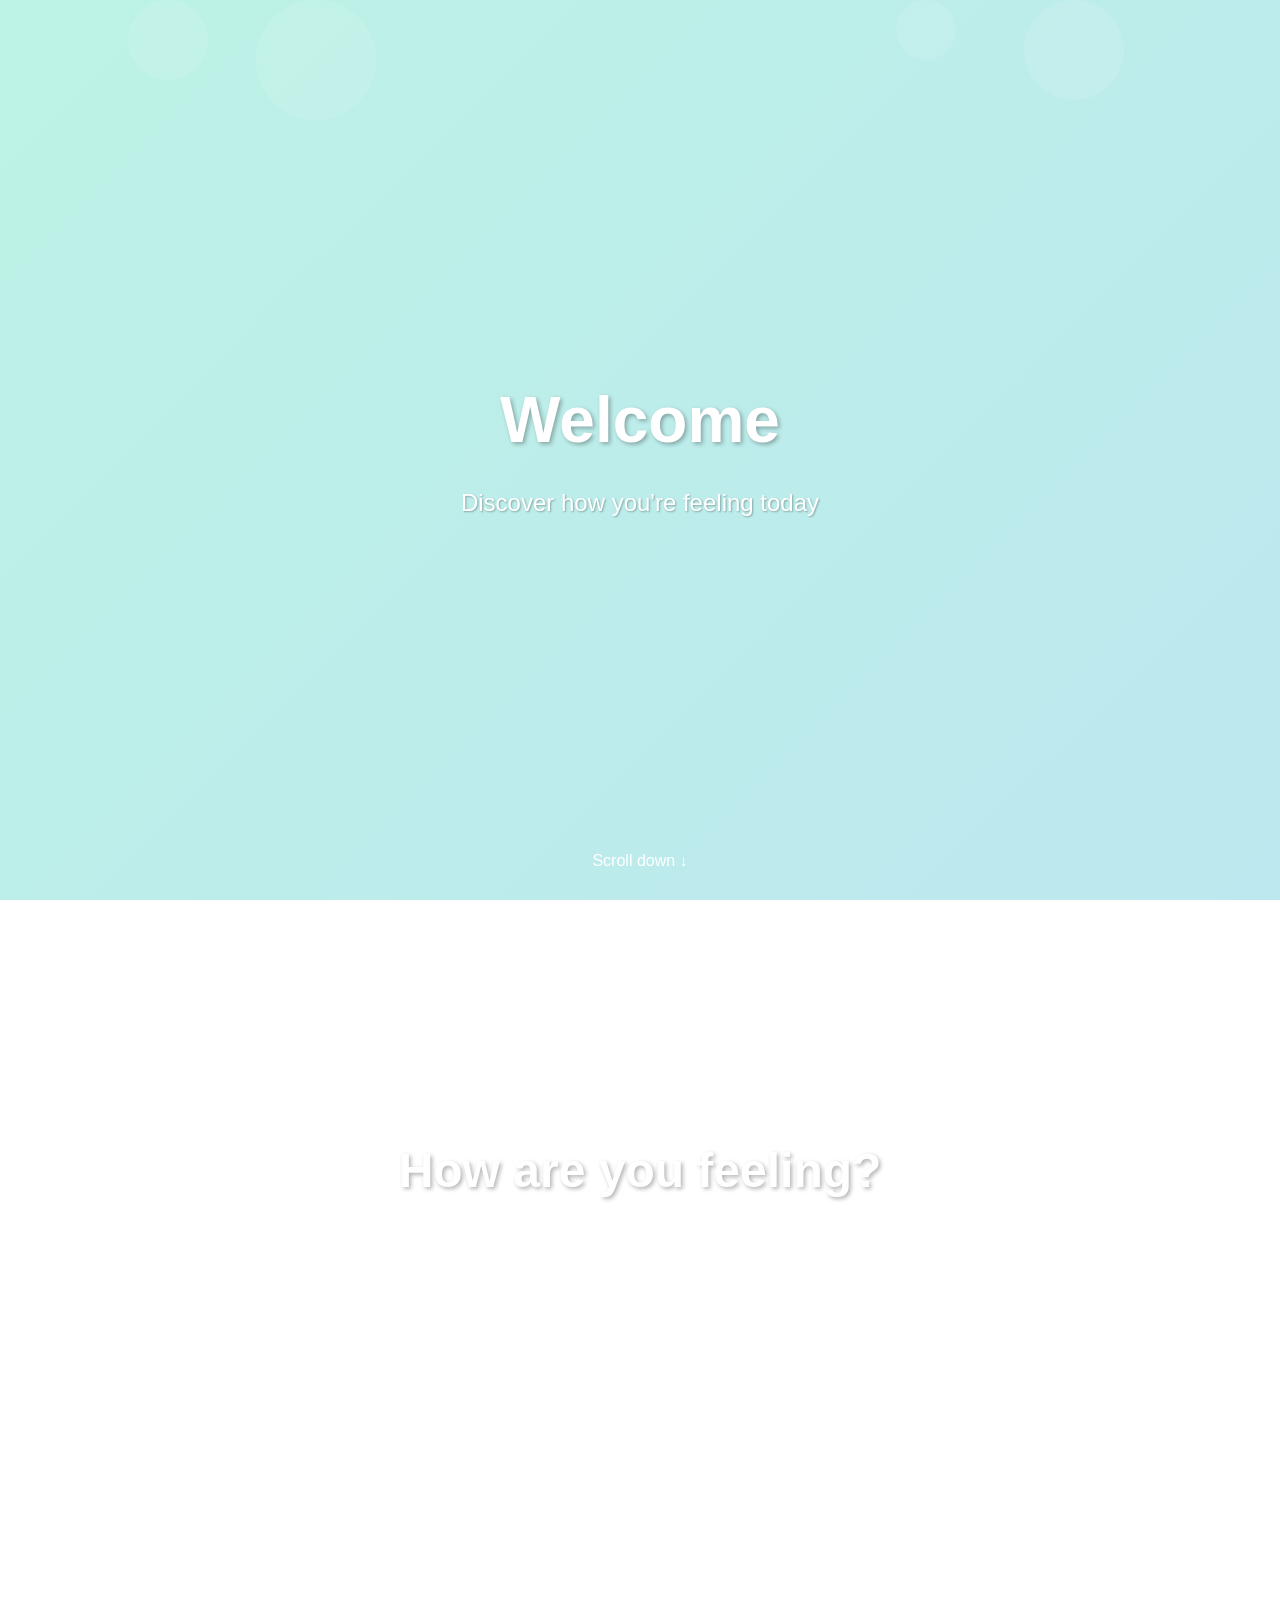
==== index.html @ 9de79616 "Create index.html" ====
<!DOCTYPE html>
<html lang="en">
<head>
    <meta charset="UTF-8">
    <meta name="viewport" content="width=device-width, initial-scale=1.0">
    <title>How Are You Feeling?</title>
    <style>
        * {
            margin: 0;
            padding: 0;
            box-sizing: border-box;
        }

        body {
            font-family: 'Arial', sans-serif;
            overflow-x: hidden;
            background: url('https://raw.githubusercontent.com/YOUR_USERNAME/YOUR_REPO/main/YOUR_WALLPAPER.jpg') center center fixed;
            background-size: cover;
            min-height: 100vh;
            position: relative;
        }

        body::before {
            content: '';
            position: fixed;
            top: 0;
            left: 0;
            width: 100%;
            height: 100%;
            background: linear-gradient(-45deg, rgba(238, 119, 82, 0.3), rgba(231, 60, 126, 0.3), rgba(35, 166, 213, 0.3), rgba(35, 213, 171, 0.3));
            background-size: 400% 400%;
            animation: gradientShift 15s ease infinite;
            z-index: -1;
        }

        @keyframes gradientShift {
            0% {
                background-position: 0% 50%;
            }
            50% {
                background-position: 100% 50%;
            }
            100% {
                background-position: 0% 50%;
            }
        }

        .hero-section {
            height: 100vh;
            display: flex;
            align-items: center;
            justify-content: center;
            text-align: center;
            color: white;
            position: relative;
        }

        .hero-content h1 {
            font-size: 4rem;
            margin-bottom: 2rem;
            text-shadow: 2px 2px 4px rgba(0,0,0,0.3);
            animation: fadeInUp 1s ease-out;
        }

        .hero-content p {
            font-size: 1.5rem;
            text-shadow: 1px 1px 2px rgba(0,0,0,0.3);
            animation: fadeInUp 1s ease-out 0.5s both;
        }

        @keyframes fadeInUp {
            from {
                opacity: 0;
                transform: translateY(30px);
            }
            to {
                opacity: 1;
                transform: translateY(0);
            }
        }

        .scroll-indicator {
            position: absolute;
            bottom: 30px;
            left: 50%;
            transform: translateX(-50%);
            color: white;
            animation: bounce 2s infinite;
        }

        @keyframes bounce {
            0%, 20%, 50%, 80%, 100% {
                transform: translateX(-50%) translateY(0);
            }
            40% {
                transform: translateX(-50%) translateY(-10px);
            }
            60% {
                transform: translateX(-50%) translateY(-5px);
            }
        }

        .feeling-section {
            min-height: 100vh;
            padding: 80px 20px;
            display: flex;
            flex-direction: column;
            align-items: center;
            justify-content: center;
            position: relative;
            background: rgba(255, 255, 255, 0.1);
            backdrop-filter: blur(10px);
        }

        .feeling-title {
            font-size: 3rem;
            color: white;
            margin-bottom: 3rem;
            text-shadow: 2px 2px 4px rgba(0,0,0,0.3);
            text-align: center;
        }

        .buttons-container {
            display: grid;
            grid-template-columns: repeat(auto-fit, minmax(200px, 1fr));
            gap: 20px;
            max-width: 800px;
            width: 100%;
            margin-bottom: 3rem;
        }

        .emotion-btn {
            padding: 20px 30px;
            font-size: 1.2rem;
            font-weight: bold;
            border: none;
            border-radius: 15px;
            cursor: pointer;
            transition: all 0.3s ease;
            background: rgba(255, 255, 255, 0.2);
            color: white;
            backdrop-filter: blur(10px);
            border: 2px solid rgba(255, 255, 255, 0.3);
        }

        .emotion-btn:hover {
            transform: translateY(-5px);
            box-shadow: 0 10px 25px rgba(0,0,0,0.2);
            background: rgba(255, 255, 255, 0.3);
        }

        .emotion-btn:active {
            transform: translateY(-2px);
        }

        .quote-card {
            background-color: #fcf4ce;
            padding: 30px;
            border-radius: 20px;
            box-shadow: 0 15px 35px rgba(0,0,0,0.1);
            max-width: 600px;
            width: 100%;
            text-align: center;
            opacity: 0;
            transform: translateY(20px);
            transition: all 0.5s ease;
            margin-top: 2rem;
            cursor: pointer;
            position: relative;
        }

        .quote-card:hover {
            transform: translateY(-5px);
            box-shadow: 0 20px 40px rgba(0,0,0,0.15);
        }

        .quote-card::after {
            content: 'Click for next quote';
            position: absolute;
            bottom: 10px;
            right: 15px;
            font-size: 0.8rem;
            color: #888;
            opacity: 0;
            transition: opacity 0.3s ease;
        }

        .quote-card:hover::after {
            opacity: 1;
        }

        .quote-card.show {
            opacity: 1;
            transform: translateY(0);
        }

        .quote-text {
            font-size: 1.3rem;
            color: #333;
            line-height: 1.6;
            margin-bottom: 20px;
            font-style: italic;
        }

        .quote-author {
            font-size: 1rem;
            color: #666;
            font-weight: bold;
        }


        .floating-shapes {
            position: fixed;
            top: 0;
            left: 0;
            width: 100%;
            height: 100%;
            pointer-events: none;
            z-index: -1;
        }

        .shape {
            position: absolute;
            background: rgba(255, 255, 255, 0.1);
            border-radius: 50%;
            animation: float 20s infinite linear;
        }

        .shape:nth-child(1) {
            width: 80px;
            height: 80px;
            left: 10%;
            animation-delay: 0s;
        }

        .shape:nth-child(2) {
            width: 120px;
            height: 120px;
            left: 20%;
            animation-delay: 2s;
        }

        .shape:nth-child(3) {
            width: 60px;
            height: 60px;
            left: 70%;
            animation-delay: 4s;
        }

        .shape:nth-child(4) {
            width: 100px;
            height: 100px;
            left: 80%;
            animation-delay: 6s;
        }

        @keyframes float {
            0% {
                transform: translateY(100vh) rotate(0deg);
            }
            100% {
                transform: translateY(-100px) rotate(360deg);
            }
        }

        @media (max-width: 768px) {
            .hero-content h1 {
                font-size: 2.5rem;
            }
            
            .feeling-title {
                font-size: 2rem;
            }
            
            .buttons-container {
                grid-template-columns: repeat(2, 1fr);
            }
            
            .emotion-btn {
                padding: 15px 20px;
                font-size: 1rem;
            }
        }
    </style>
</head>
<body>
    <div class="floating-shapes">
        <div class="shape"></div>
        <div class="shape"></div>
        <div class="shape"></div>
        <div class="shape"></div>
    </div>

    <section class="hero-section">
        <div class="hero-content">
            <h1>Welcome</h1>
            <p>Discover how you're feeling today</p>
        </div>
        <div class="scroll-indicator">
            <p>Scroll down ↓</p>
        </div>
    </section>

    <section class="feeling-section">
        <h2 class="feeling-title">How are you feeling?</h2>
        
        <div class="buttons-container">
            <button class="emotion-btn" onclick="showQuote('angry')">Angry</button>
            <button class="emotion-btn" onclick="showQuote('sad')">Sad</button>
            <button class="emotion-btn" onclick="showQuote('happy')">Happy</button>
            <button class="emotion-btn" onclick="showQuote('bored')">Bored</button>
            <button class="emotion-btn" onclick="showQuote('nervous')">Nervous</button>
            <button class="emotion-btn" onclick="showQuote('lonely')">Lonely</button>
        </div>

        <div class="quote-card" id="quoteCard" onclick="cycleQuote()">
            <div class="quote-text" id="quoteText"></div>
            <div class="quote-author" id="quoteAuthor"></div>
        </div>
    </section>

    <script>
        const quotes = {
            angry: [
                { text: "Anger is an acid that can do more harm to the vessel in which it is stored than to anything on which it is poured.", author: "Mark Twain" },
                { text: "For every minute you remain angry, you give up sixty seconds of peace of mind.", author: "Ralph Waldo Emerson" },
                { text: "Holding on to anger is like grasping a hot coal with the intent of throwing it at someone else; you are the one who gets burned.", author: "Buddha" },
                { text: "Anger makes you smaller, while forgiveness forces you to grow beyond what you are.", author: "Cherie Carter-Scott" },
                { text: "The best fighter is never angry.", author: "Lao Tzu" },
                { text: "Anger is a wind which blows out the lamp of the mind.", author: "Robert Green Ingersoll" },
                { text: "When anger rises, think of the consequences.", author: "Confucius" }
            ],
            sad: [
                { text: "The word 'happiness' would lose its meaning if it were not balanced by sadness.", author: "Carl Jung" },
                { text: "Tears are words that need to be written.", author: "Paulo Coelho" },
                { text: "The cure for anything is salt water: sweat, tears or the sea.", author: "Isak Dinesen" },
                { text: "Sadness flies away on the wings of time.", author: "Jean de La Fontaine" },
                { text: "Every man has his secret sorrows which the world knows not; and often times we call a man cold when he is only sad.", author: "Henry Wadsworth Longfellow" },
                { text: "Behind every sweet smile, there is a bitter sadness that no one can ever see and feel.", author: "Tupac Shakur" },
                { text: "Sadness is but a wall between two gardens.", author: "Kahlil Gibran" }
            ],
            happy: [
                { text: "Happiness is not something ready made. It comes from your own actions.", author: "Dalai Lama" },
                { text: "The purpose of our lives is to be happy.", author: "Dalai Lama" },
                { text: "Happiness is when what you think, what you say, and what you do are in harmony.", author: "Mahatma Gandhi" },
                { text: "The happiest people don't have the best of everything, they just make the best of everything.", author: "Anonymous" },
                { text: "Happiness is a choice, not a result. Nothing will make you happy until you choose to be happy.", author: "Ralph Marston" },
                { text: "Count your age by friends, not years. Count your life by smiles, not tears.", author: "John Lennon" },
                { text: "Happiness is not by chance, but by choice.", author: "Jim Rohn" }
            ],
            bored: [
                { text: "Boredom is the feeling that everything is a waste of time; serenity, that nothing is.", author: "Thomas Szasz" },
                { text: "The cure for boredom is curiosity. There is no cure for curiosity.", author: "Dorothy Parker" },
                { text: "Boredom is simply the absence of an interesting perspective.", author: "Tim Fargo" },
                { text: "I'm bored is a useless thing to say. You live in a great, big, vast world that you've seen none percent of.", author: "Louis C.K." },
                { text: "Boredom is the root of all evil - the despairing refusal to be oneself.", author: "Søren Kierkegaard" },
                { text: "The life of the creative man is lead, directed and controlled by boredom. Avoiding boredom is one of our most important purposes.", author: "Susan Sontag" },
                { text: "Boredom is just the reverse side of fascination: both depend on being outside rather than inside a situation.", author: "Arthur Schopenhauer" }
            ],
            nervous: [
                { text: "You are braver than you believe, stronger than you seem, and smarter than you think.", author: "A.A. Milne" },
                { text: "Courage is not the absence of fear, but action in spite of it.", author: "Mark Twain" },
                { text: "The cave you fear to enter holds the treasure you seek.", author: "Joseph Campbell" },
                { text: "Anxiety is the dizziness of freedom.", author: "Søren Kierkegaard" },
                { text: "Nothing in life is to be feared, it is only to be understood.", author: "Marie Curie" },
                { text: "The only way to overcome fear is to face it head on.", author: "Anonymous" },
                { text: "Nervousness is just excitement without breath.", author: "Fritz Perls" }
            ],
            lonely: [
                { text: "The greatest thing in the world is to know how to belong to oneself.", author: "Michel de Montaigne" },
                { text: "Loneliness is not lack of company, loneliness is lack of purpose.", author: "Guillermo Maldonado" },
                { text: "The soul that sees beauty may sometimes walk alone.", author: "Johann Wolfgang von Goethe" },
                { text: "All great and precious things are lonely.", author: "John Steinbeck" },
                { text: "Loneliness is the human condition. Cultivating solitude is the beginning of making peace with loneliness.", author: "Naval Ravikant" },
                { text: "The eternal quest of the individual human being is to shatter his loneliness.", author: "Norman Cousins" },
                { text: "Loneliness is not being alone, it's the feeling that no one cares.", author: "Anonymous" }
            ]
        };

        let currentEmotion = '';
        let currentQuoteIndex = 0;

        function showQuote(emotion) {
            currentEmotion = emotion;
            currentQuoteIndex = 0;
            
            const quoteCard = document.getElementById('quoteCard');
            const quoteText = document.getElementById('quoteText');
            const quoteAuthor = document.getElementById('quoteAuthor');
            
            // Hide card first
            quoteCard.classList.remove('show');
            
            setTimeout(() => {
                const quote = quotes[emotion][currentQuoteIndex];
                quoteText.textContent = `"${quote.text}"`;
                quoteAuthor.textContent = `— ${quote.author}`;
                quoteCard.classList.add('show');
            }, 250);
        }

        function cycleQuote() {
            if (!currentEmotion) return;
            
            const quoteCard = document.getElementById('quoteCard');
            const quoteText = document.getElementById('quoteText');
            const quoteAuthor = document.getElementById('quoteAuthor');
            
            // Hide card
            quoteCard.classList.remove('show');
            
            setTimeout(() => {
                currentQuoteIndex = (currentQuoteIndex + 1) % quotes[currentEmotion].length;
                const quote = quotes[currentEmotion][currentQuoteIndex];
                quoteText.textContent = `"${quote.text}"`;
                quoteAuthor.textContent = `— ${quote.author}`;
                quoteCard.classList.add('show');
            }, 250);
        }

        // Smooth scrolling for better user experience
        document.addEventListener('DOMContentLoaded', function() {
            const scrollIndicator = document.querySelector('.scroll-indicator');
            scrollIndicator.addEventListener('click', function() {
                document.querySelector('.feeling-section').scrollIntoView({
                    behavior: 'smooth'
                });
            });
        });
    </script>
</body>
</html>
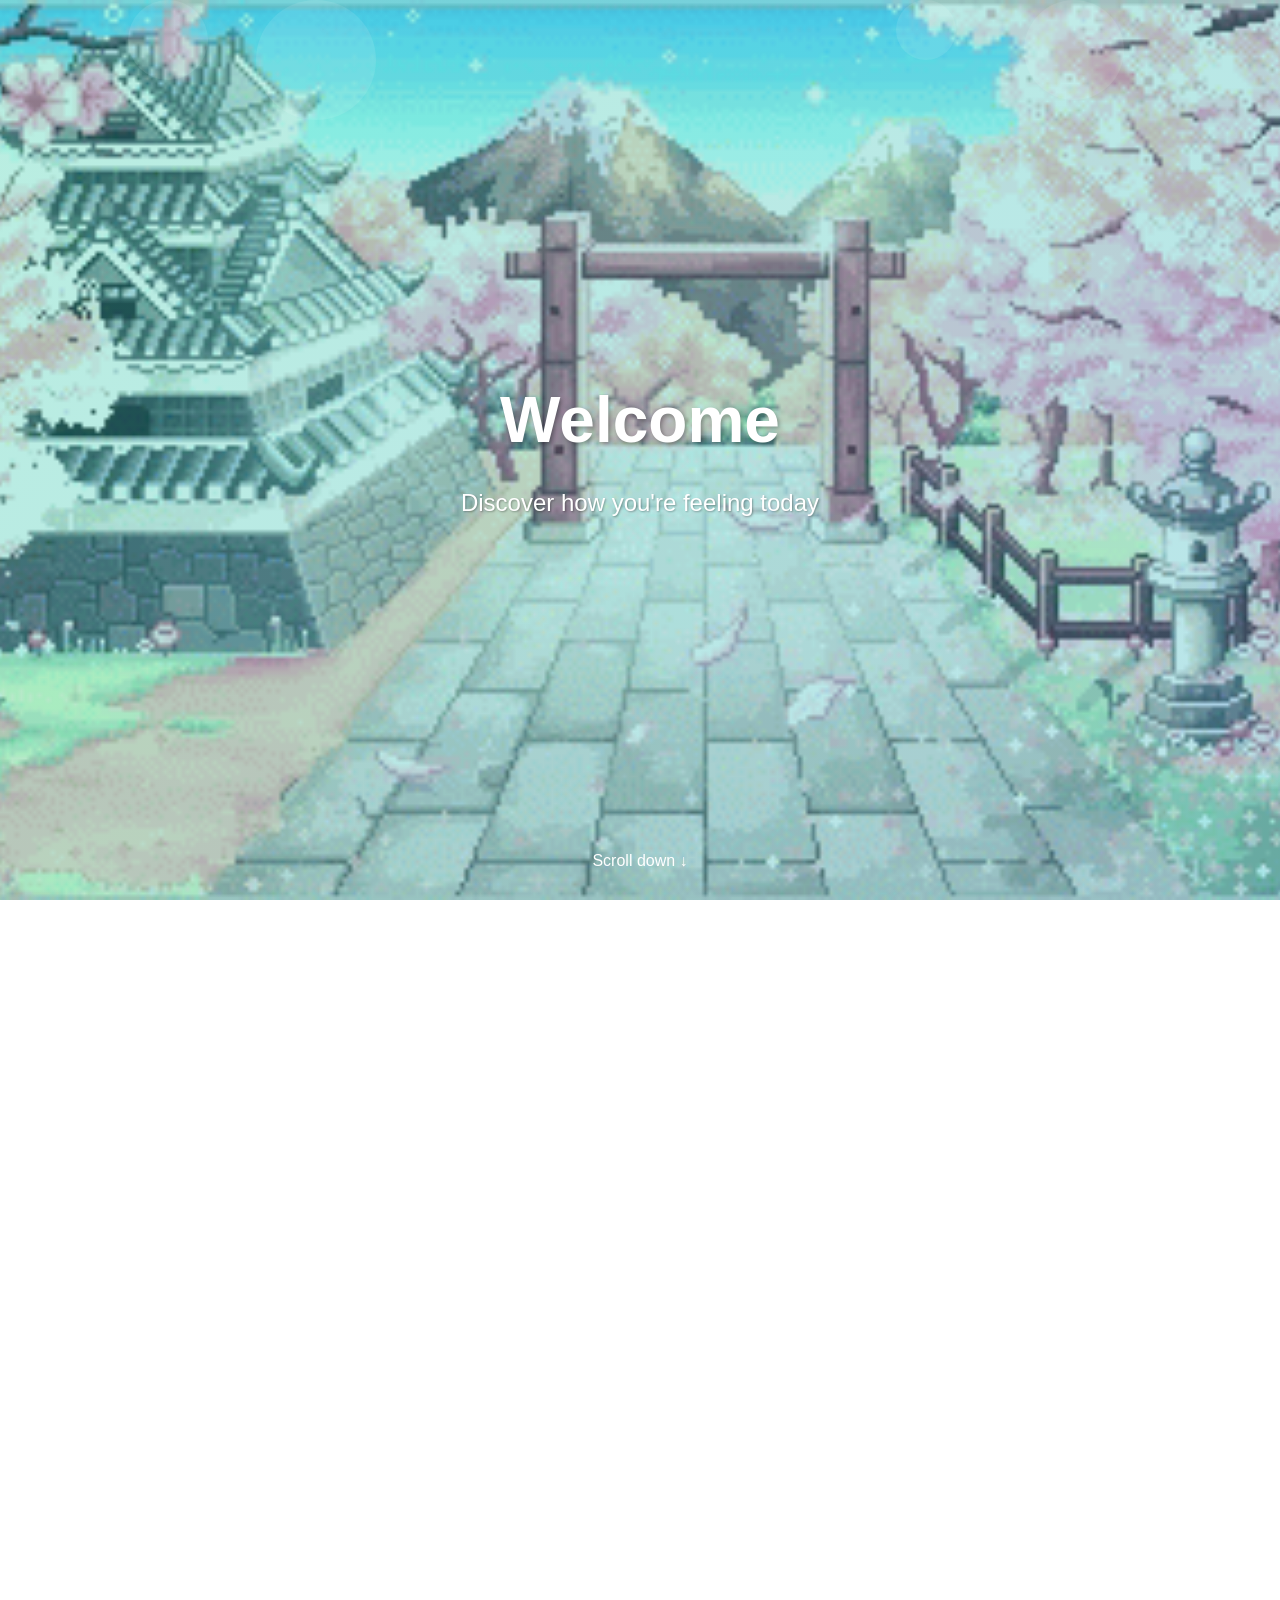
==== commit 74d41081: "Update index.html" ====
--- a/index.html
+++ b/index.html
@@ -14,7 +14,7 @@
         body {
             font-family: 'Arial', sans-serif;
             overflow-x: hidden;
-            background: url('https://raw.githubusercontent.com/YOUR_USERNAME/YOUR_REPO/main/YOUR_WALLPAPER.jpg') center center fixed;
+            background: url('Japan Cherry Blossom GIF - Japan Cherry Blossom Spring - Discover & Share GIFs.gif') center center fixed;
             background-size: cover;
             min-height: 100vh;
             position: relative;
